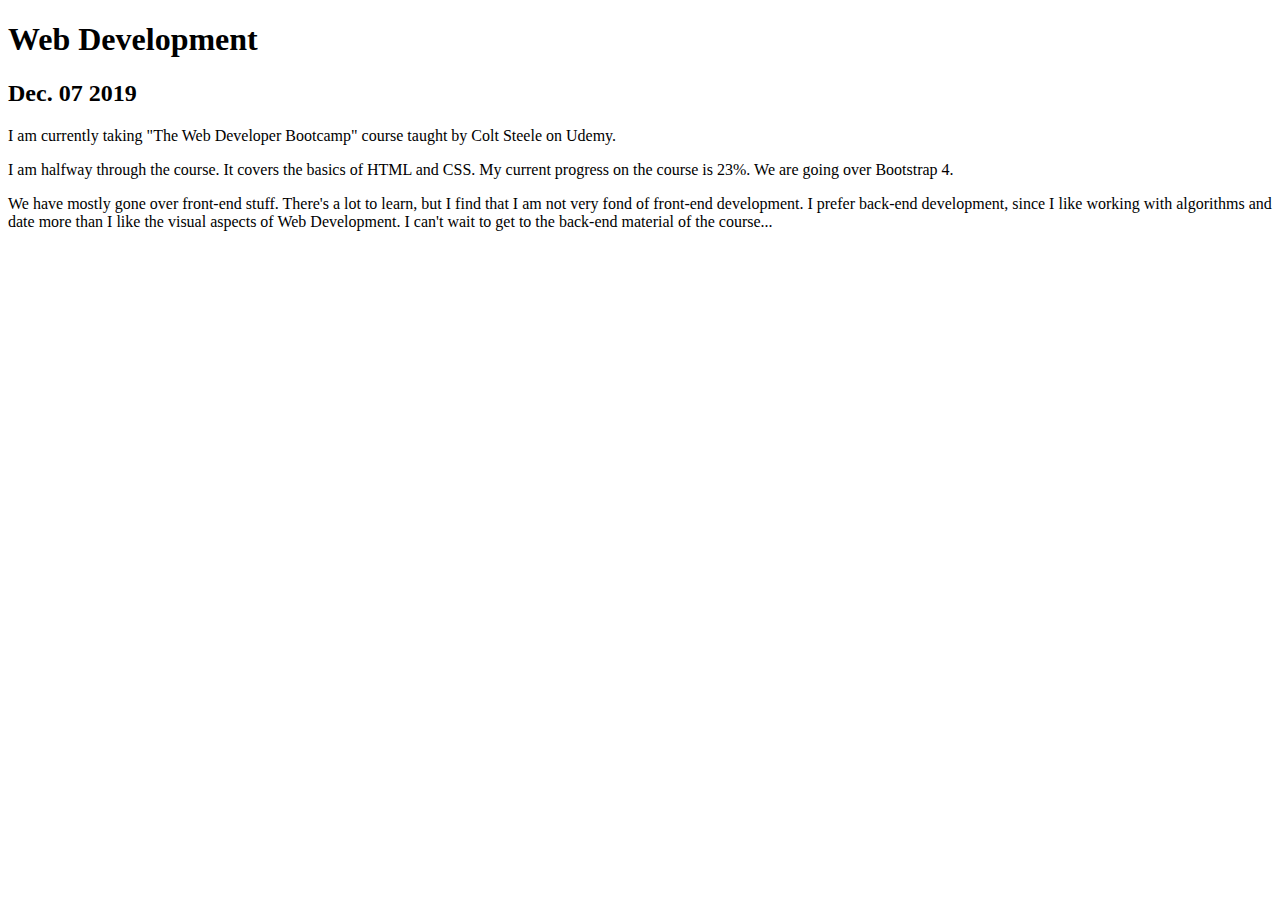
==== Learning.html @ 78fe6679 "Added Learning.html" ====
<!DOCTYPE html>
<html>
<head>
    <title>Learning</title>
    <meta charset="utf-8">
    <meta name="viewport" content="width=device-width, initial-scale=1, shrink-to-fit=no">
</head>
<body>
    <h1>Web Development</h1>
    <h2>Dec. 07 2019</h2>
    <p>I am currently taking "The Web Developer Bootcamp" course taught by Colt Steele on Udemy.</p>
    <p>I am halfway through the course. It covers the basics of HTML and CSS. My current progress on the course is 23%. We are going over Bootstrap 4.</p>
    <p>We have mostly gone over front-end stuff. There's a lot to learn, but I find that I am not very fond of front-end development. I prefer back-end development, since I like working with algorithms and date more than I like the visual aspects of Web Development. I can't wait to get to the back-end material of the course...</p>

</body>
</html>
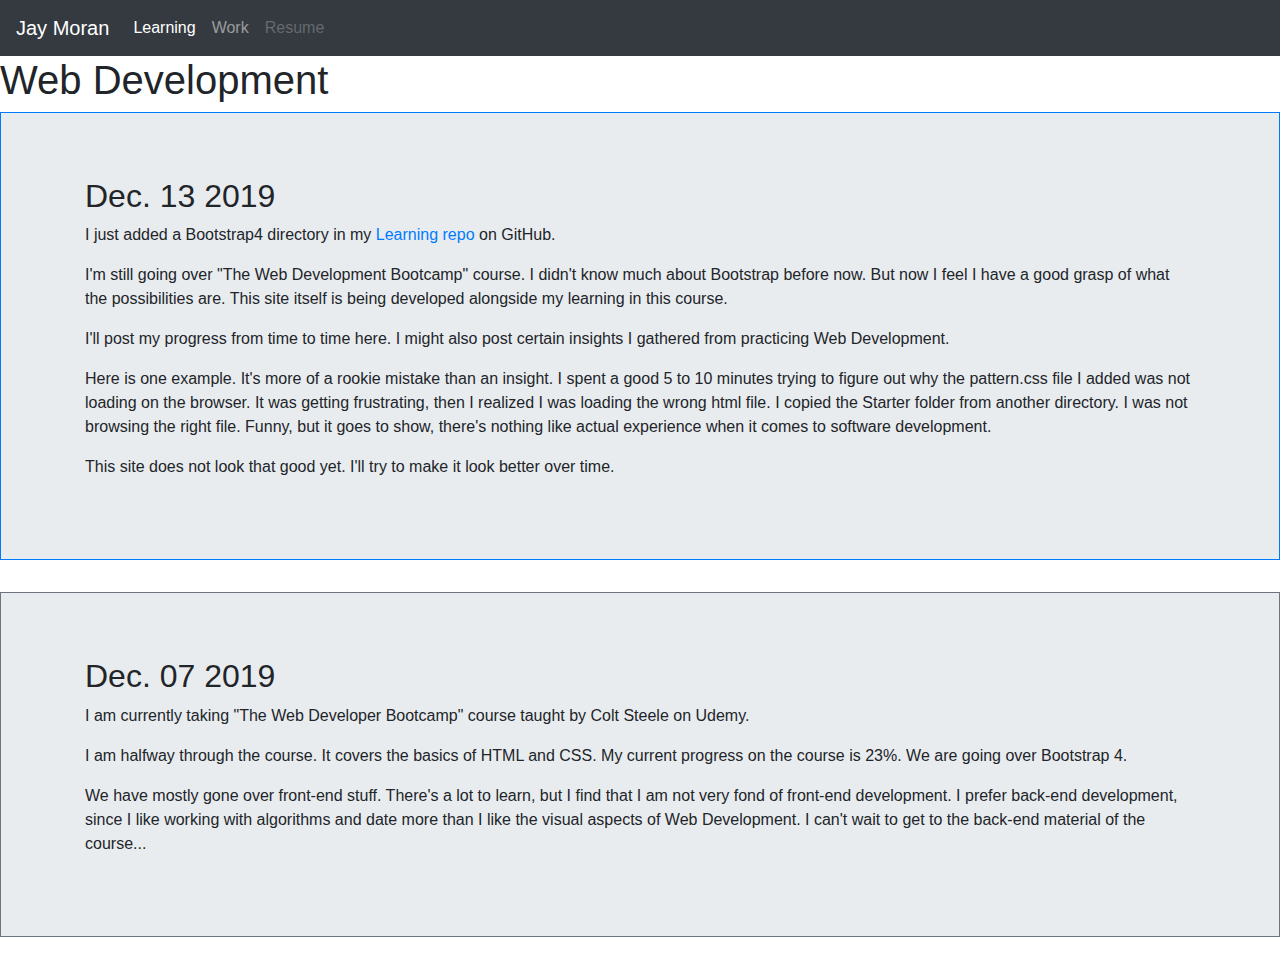
==== commit cbda54cf: "Updated Learning.html" ====
--- a/Learning.html
+++ b/Learning.html
@@ -1,16 +1,63 @@
 <!DOCTYPE html>
 <html>
 <head>
-    <title>Learning</title>
     <meta charset="utf-8">
     <meta name="viewport" content="width=device-width, initial-scale=1, shrink-to-fit=no">
+
+    <!-- Bootstrap CSS -->
+    <link rel="stylesheet" href="https://stackpath.bootstrapcdn.com/bootstrap/4.4.1/css/bootstrap.min.css" integrity="sha384-Vkoo8x4CGsO3+Hhxv8T/Q5PaXtkKtu6ug5TOeNV6gBiFeWPGFN9MuhOf23Q9Ifjh" crossorigin="anonymous">
+    <link rel="stylesheet" href="Learning.css">
+
+    <title>Learning</title>
+
 </head>
 <body>
+    <nav class="navbar navbar-expand-lg navbar-dark bg-dark">
+  <a class="navbar-brand" href="index.html">Jay Moran</a>
+  <button class="navbar-toggler" type="button" data-toggle="collapse" data-target="#navbarSupportedContent" aria-controls="navbarSupportedContent" aria-expanded="false" aria-label="Toggle navigation">
+    <span class="navbar-toggler-icon"></span>
+  </button>
+
+  <div class="collapse navbar-collapse" id="navbarSupportedContent">
+    <ul class="navbar-nav mr-auto">
+      <li class="nav-item active">
+        <a class="nav-link" href="Learning.html">Learning</a>
+      </li>
+      <li class="nav-item">
+        <a class="nav-link" target="_blank" href="https://github.com/moranjay/SampleWork">Work</a>
+      </li>
+      <li class="nav-item">
+        <a class="nav-link disabled" href="#">Resume</a>
+      </li>
+    </ul>
+    </form>
+  </div>
+</nav>
     <h1>Web Development</h1>
-    <h2>Dec. 07 2019</h2>
-    <p>I am currently taking "The Web Developer Bootcamp" course taught by Colt Steele on Udemy.</p>
-    <p>I am halfway through the course. It covers the basics of HTML and CSS. My current progress on the course is 23%. We are going over Bootstrap 4.</p>
-    <p>We have mostly gone over front-end stuff. There's a lot to learn, but I find that I am not very fond of front-end development. I prefer back-end development, since I like working with algorithms and date more than I like the visual aspects of Web Development. I can't wait to get to the back-end material of the course...</p>
 
+    <div class="jumbotron jumbotron-fluid border border-primary">
+        <div class="container">
+            <h2 class="display-5">Dec. 13 2019</h2>
+            <p>I just added a Bootstrap4 directory in my <a target="_blank" href="https://github.com/moranjay/Learning">Learning repo</a> on GitHub.</p>
+            <p>I'm still going over "The Web Development Bootcamp" course. I didn't know much about Bootstrap before now. But now I feel I have a good grasp of what the possibilities are. This site itself is being developed alongside my learning in this course.</p>
+            <p>I'll post my progress from time to time here. I might also post certain insights I gathered from practicing Web Development.</p>
+            <p>Here is one example. It's more of a rookie mistake than an insight. I spent a good 5 to 10 minutes trying to figure out why the pattern.css file I added was not loading on the browser. It was getting frustrating, then I realized I was loading the wrong html file. I copied the Starter folder from another directory. I was not browsing the right file. Funny, but it goes to show, there's nothing like actual experience when it comes to software development.</p>
+            <p>This site does not look that good yet. I'll try to make it look better over time.</p>
+        </div>
+    </div>
+    <div class="jumbotron jumbotron-fluid border border-secondary">
+        <div class="container">
+            <h2 class="display-5">Dec. 07 2019</h2>
+            <p>I am currently taking "The Web Developer Bootcamp" course taught by Colt Steele on Udemy.</p>
+            <p>I am halfway through the course. It covers the basics of HTML and CSS. My current progress on the course is 23%. We are going over Bootstrap 4.</p>
+            <p>We have mostly gone over front-end stuff. There's a lot to learn, but I find that I am not very fond of front-end development. I prefer back-end development, since I like working with algorithms and date more than I like the visual aspects of Web Development. I can't wait to get to the back-end material of the course...</p>
+        </div>
+    </div>
+
+    <!-- Optional JavaScript -->
+    <!-- jQuery first, then Popper.js, then Bootstrap JS -->
+    <script src="https://code.jquery.com/jquery-3.4.1.slim.min.js" integrity="sha384-J6qa4849blE2+poT4WnyKhv5vZF5SrPo0iEjwBvKU7imGFAV0wwj1yYfoRSJoZ+n" crossorigin="anonymous"></script>
+    <script src="https://cdn.jsdelivr.net/npm/popper.js@1.16.0/dist/umd/popper.min.js" integrity="sha384-Q6E9RHvbIyZFJoft+2mJbHaEWldlvI9IOYy5n3zV9zzTtmI3UksdQRVvoxMfooAo" crossorigin="anonymous"></script>
+    <script src="https://stackpath.bootstrapcdn.com/bootstrap/4.4.1/js/bootstrap.min.js" integrity="sha384-wfSDF2E50Y2D1uUdj0O3uMBJnjuUD4Ih7YwaYd1iqfktj0Uod8GCExl3Og8ifwB6" crossorigin="anonymous"></script>
 </body>
 </html>
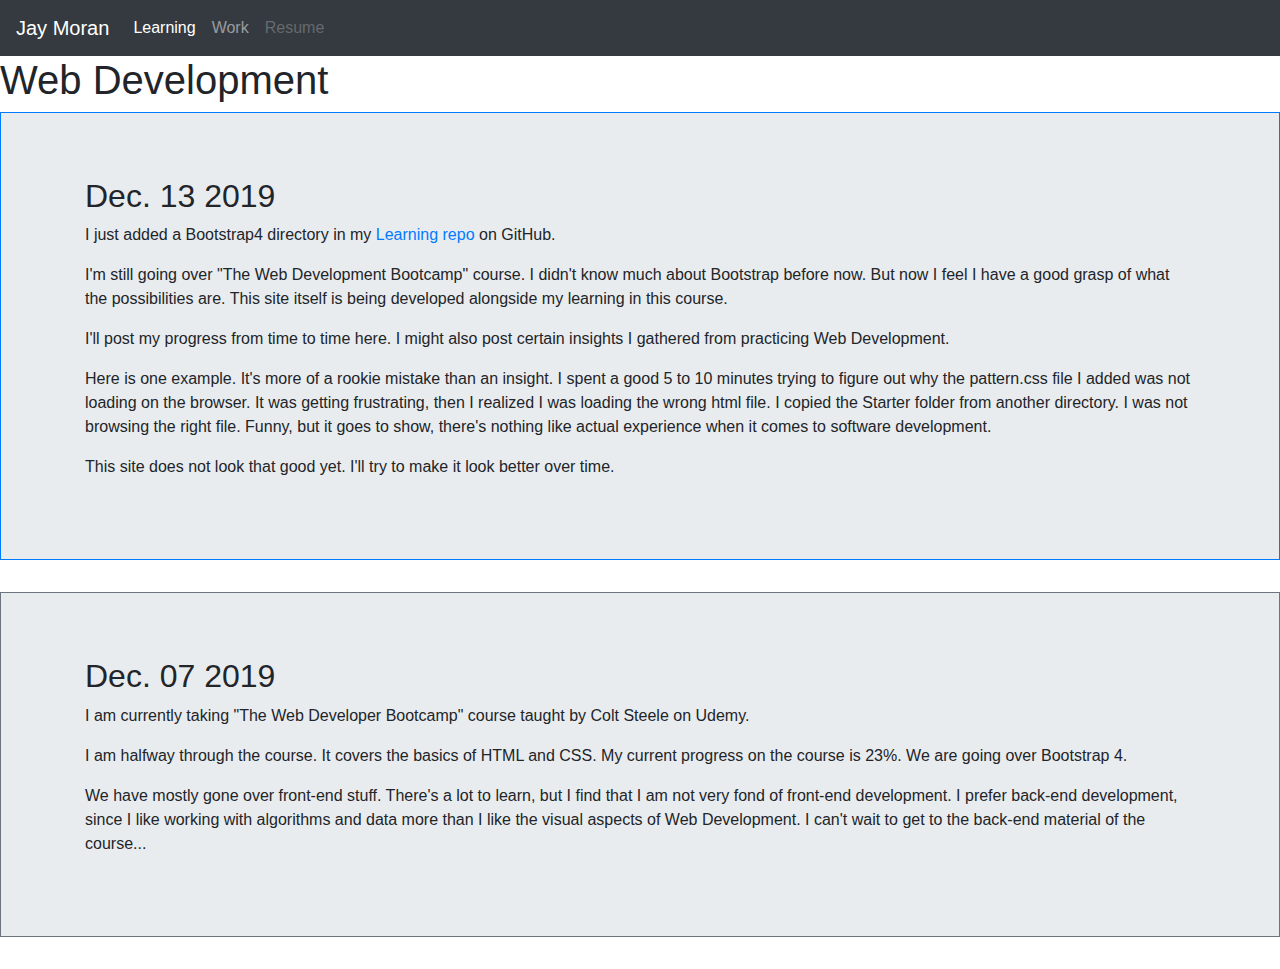
==== commit cb0484e5: "Fixed typo date -> data" ====
--- a/Learning.html
+++ b/Learning.html
@@ -50,7 +50,7 @@
             <h2 class="display-5">Dec. 07 2019</h2>
             <p>I am currently taking "The Web Developer Bootcamp" course taught by Colt Steele on Udemy.</p>
             <p>I am halfway through the course. It covers the basics of HTML and CSS. My current progress on the course is 23%. We are going over Bootstrap 4.</p>
-            <p>We have mostly gone over front-end stuff. There's a lot to learn, but I find that I am not very fond of front-end development. I prefer back-end development, since I like working with algorithms and date more than I like the visual aspects of Web Development. I can't wait to get to the back-end material of the course...</p>
+            <p>We have mostly gone over front-end stuff. There's a lot to learn, but I find that I am not very fond of front-end development. I prefer back-end development, since I like working with algorithms and data more than I like the visual aspects of Web Development. I can't wait to get to the back-end material of the course...</p>
         </div>
     </div>
 
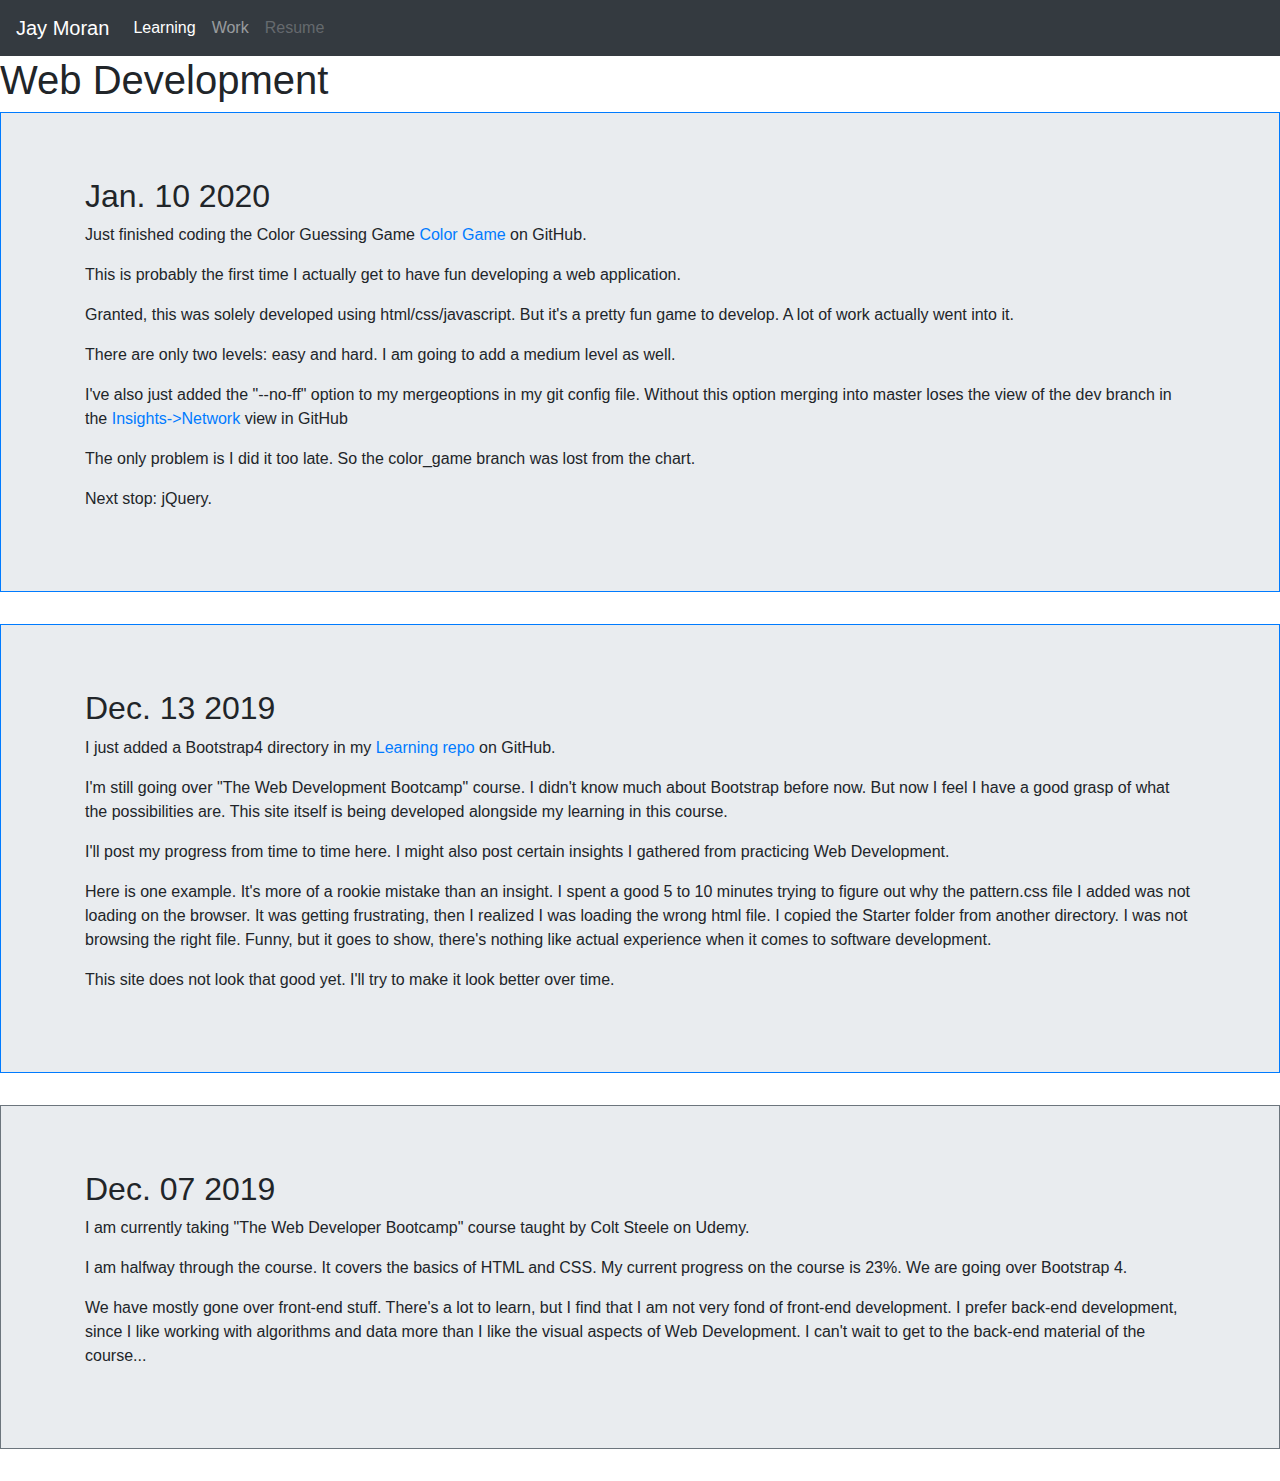
==== commit 7ac7085d: "Added Color Game Entry" ====
--- a/Learning.html
+++ b/Learning.html
@@ -36,6 +36,18 @@
     <h1>Web Development</h1>
 
     <div class="jumbotron jumbotron-fluid border border-primary">
+      <div class="container">
+          <h2 class="display-5">Jan. 10 2020</h2>
+          <p>Just finished coding the Color Guessing Game <a target="_blank" href="https://github.com/moranjay/Learning/tree/master/JavaScript/ColorGame">Color Game</a> on GitHub.</p>
+          <p>This is probably the first time I actually get to have fun developing a web application.</p>
+          <p>Granted, this was solely developed using html/css/javascript. But it's a pretty fun game to develop. A lot of work actually went into it.</p>
+          <p>There are only two levels: easy and hard. I am going to add a medium level as well.</p>
+          <p>I've also just added the "--no-ff" option to my mergeoptions in my git config file. Without this option merging into master loses the view of the dev branch in the <a target="_blank" href="https://github.com/moranjay/Learning/network">Insights->Network</a> view in GitHub</p>
+          <p>The only problem is I did it too late. So the color_game branch was lost from the chart.</p>
+          <p>Next stop: jQuery.</p>
+      </div>
+  </div>
+    <div class="jumbotron jumbotron-fluid border border-primary">
         <div class="container">
             <h2 class="display-5">Dec. 13 2019</h2>
             <p>I just added a Bootstrap4 directory in my <a target="_blank" href="https://github.com/moranjay/Learning">Learning repo</a> on GitHub.</p>
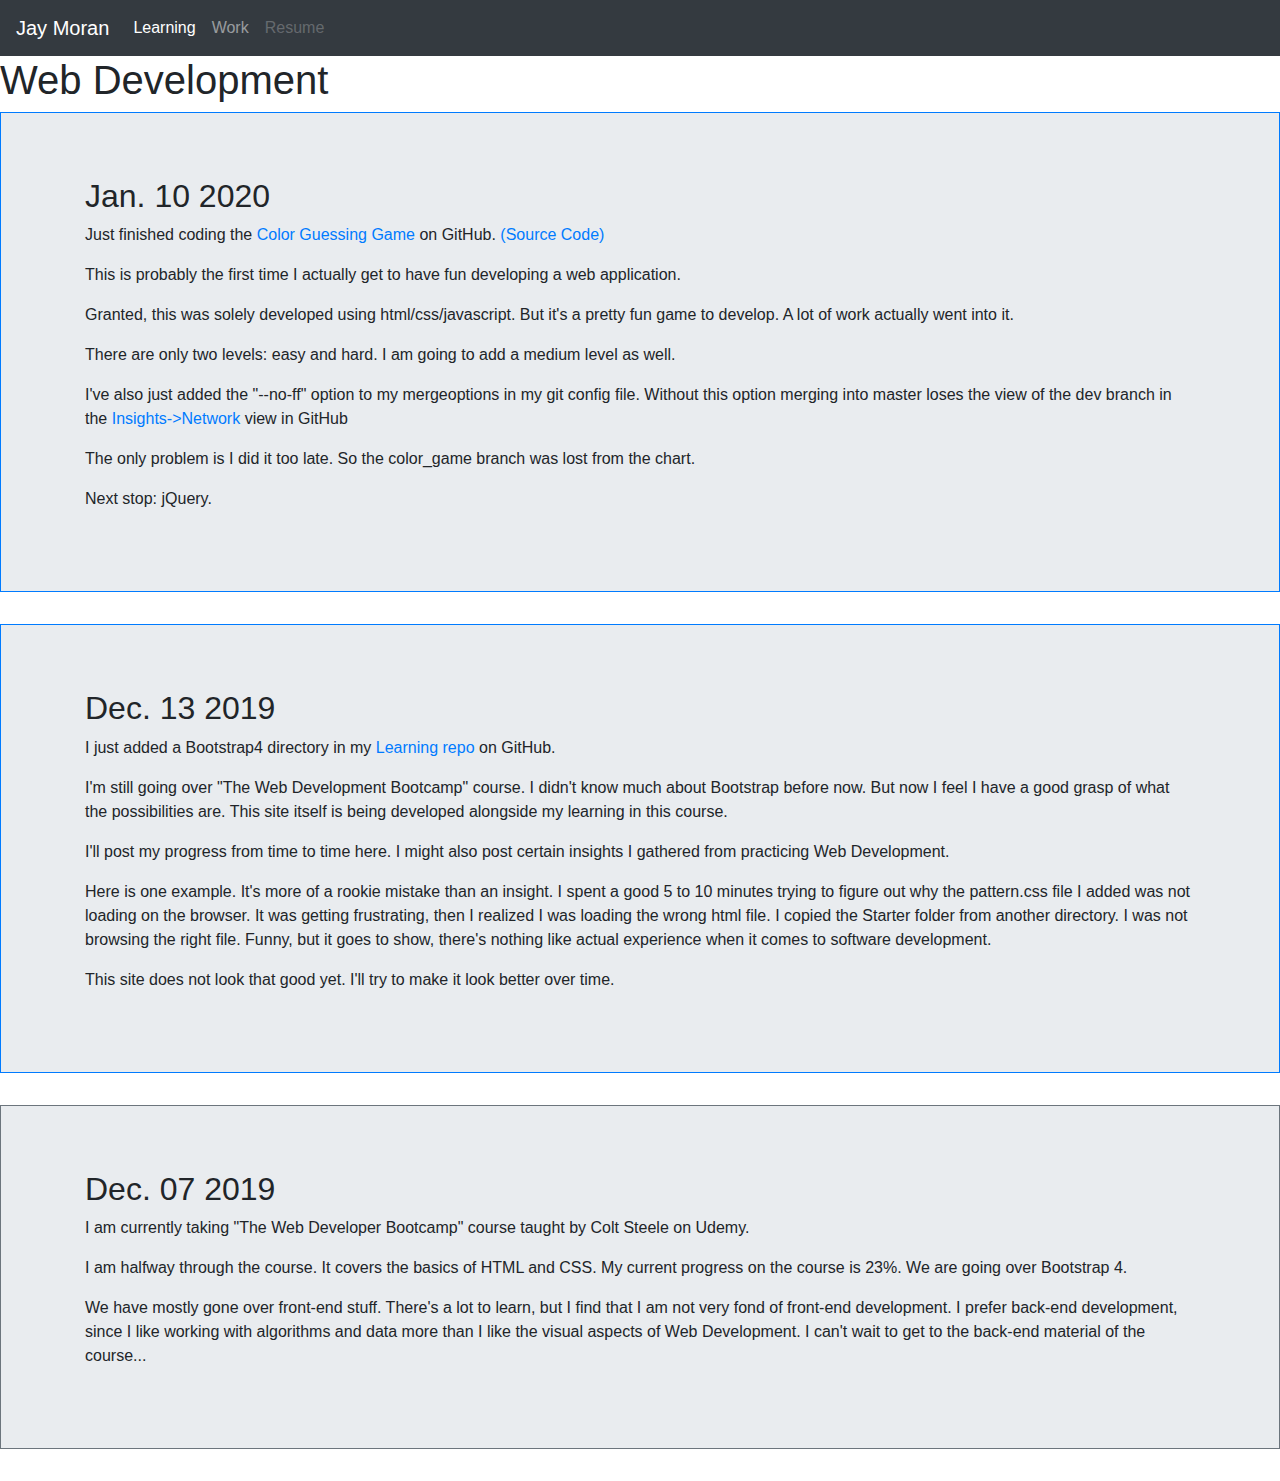
==== commit 0eea52ee: "Refactored colorGame index page name and added link to game" ====
--- a/Learning.html
+++ b/Learning.html
@@ -38,7 +38,7 @@
     <div class="jumbotron jumbotron-fluid border border-primary">
       <div class="container">
           <h2 class="display-5">Jan. 10 2020</h2>
-          <p>Just finished coding the Color Guessing Game <a target="_blank" href="https://github.com/moranjay/Learning/tree/master/JavaScript/ColorGame">Color Game</a> on GitHub.</p>
+          <p>Just finished coding the <a target="_blank" href="https://moranjay.github.io/ColorGame/index.html">Color Guessing Game</a> on GitHub. <a target="_blank" href="https://github.com/moranjay/Learning/tree/master/JavaScript/ColorGame">(Source Code)</a></p>
           <p>This is probably the first time I actually get to have fun developing a web application.</p>
           <p>Granted, this was solely developed using html/css/javascript. But it's a pretty fun game to develop. A lot of work actually went into it.</p>
           <p>There are only two levels: easy and hard. I am going to add a medium level as well.</p>
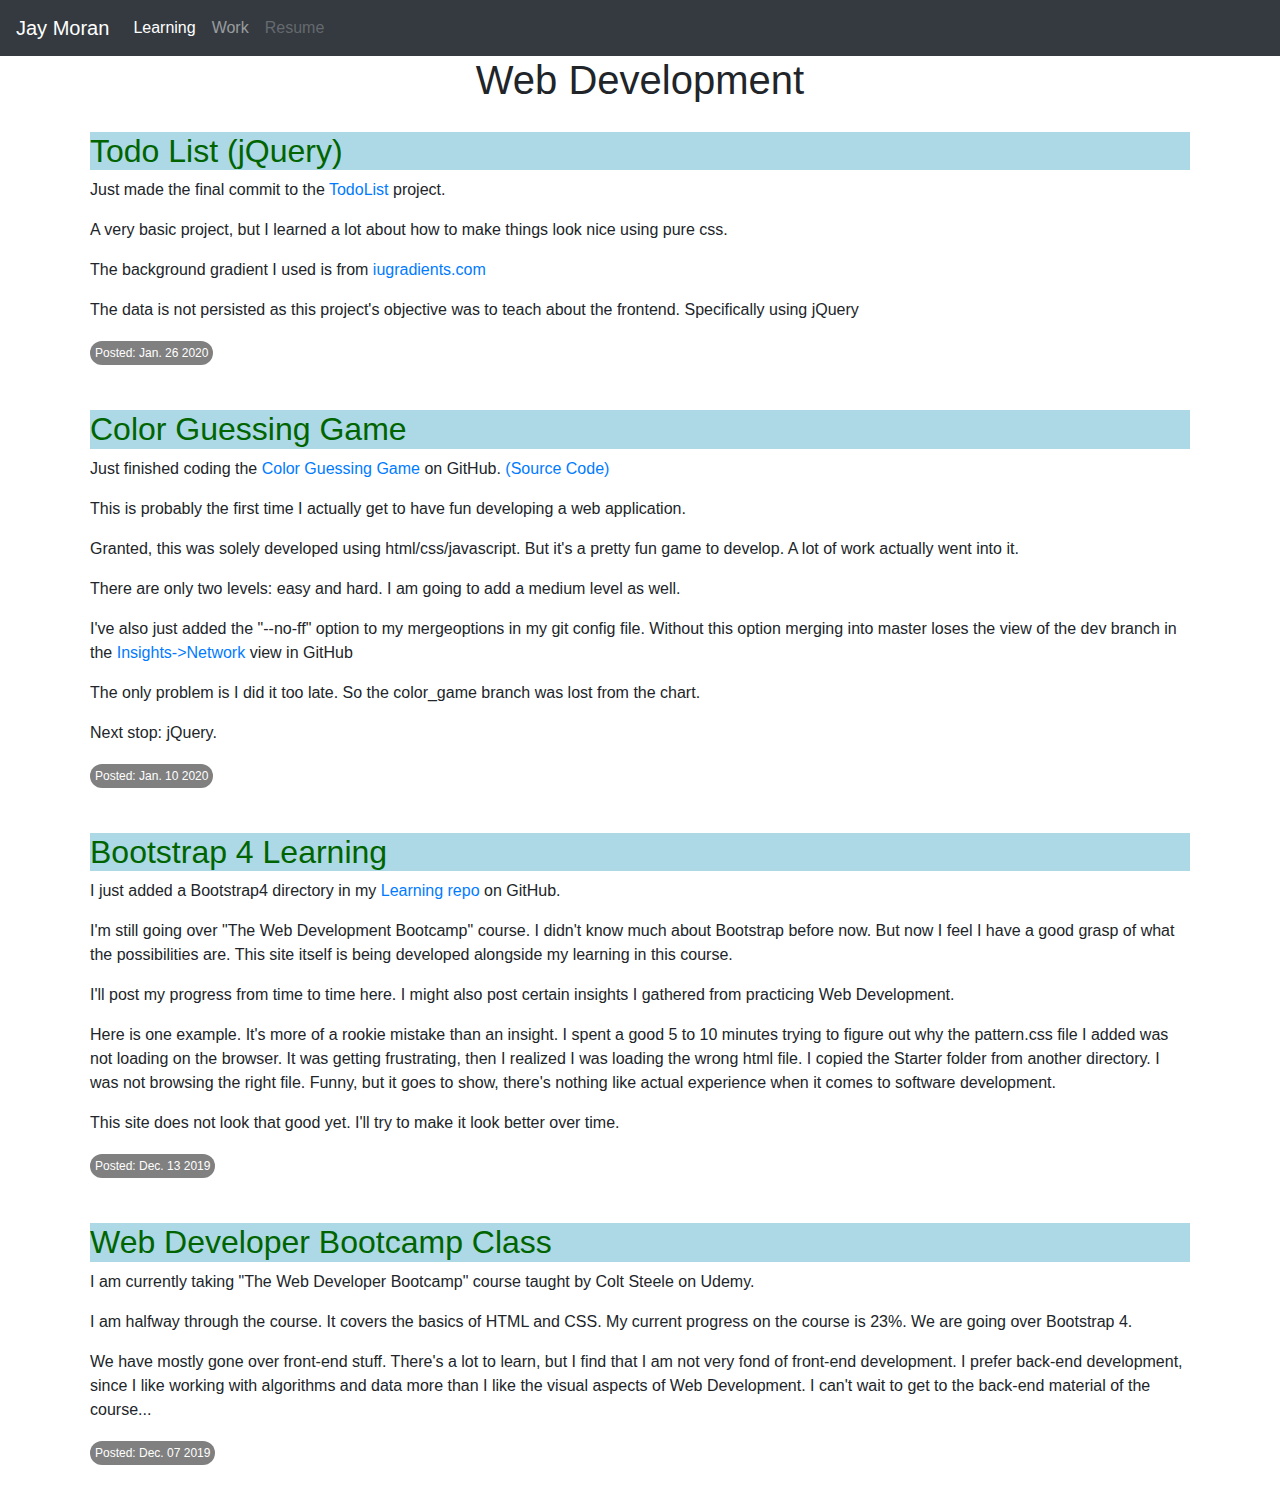
==== commit c6a5e0f7: "added assets/ and TodoList entry" ====
--- a/Learning.html
+++ b/Learning.html
@@ -6,7 +6,7 @@
 
     <!-- Bootstrap CSS -->
     <link rel="stylesheet" href="https://stackpath.bootstrapcdn.com/bootstrap/4.4.1/css/bootstrap.min.css" integrity="sha384-Vkoo8x4CGsO3+Hhxv8T/Q5PaXtkKtu6ug5TOeNV6gBiFeWPGFN9MuhOf23Q9Ifjh" crossorigin="anonymous">
-    <link rel="stylesheet" href="Learning.css">
+    <link rel="stylesheet" href="assets/Learning.css">
 
     <title>Learning</title>
 
@@ -35,35 +35,43 @@
 </nav>
     <h1>Web Development</h1>
 
-    <div class="jumbotron jumbotron-fluid border border-primary">
-      <div class="container">
-          <h2 class="display-5">Jan. 10 2020</h2>
-          <p>Just finished coding the <a target="_blank" href="https://moranjay.github.io/ColorGame/index.html">Color Guessing Game</a> on GitHub. <a target="_blank" href="https://github.com/moranjay/Learning/tree/master/JavaScript/ColorGame">(Source Code)</a></p>
-          <p>This is probably the first time I actually get to have fun developing a web application.</p>
-          <p>Granted, this was solely developed using html/css/javascript. But it's a pretty fun game to develop. A lot of work actually went into it.</p>
-          <p>There are only two levels: easy and hard. I am going to add a medium level as well.</p>
-          <p>I've also just added the "--no-ff" option to my mergeoptions in my git config file. Without this option merging into master loses the view of the dev branch in the <a target="_blank" href="https://github.com/moranjay/Learning/network">Insights->Network</a> view in GitHub</p>
-          <p>The only problem is I did it too late. So the color_game branch was lost from the chart.</p>
-          <p>Next stop: jQuery.</p>
-      </div>
-  </div>
-    <div class="jumbotron jumbotron-fluid border border-primary">
-        <div class="container">
-            <h2 class="display-5">Dec. 13 2019</h2>
-            <p>I just added a Bootstrap4 directory in my <a target="_blank" href="https://github.com/moranjay/Learning">Learning repo</a> on GitHub.</p>
-            <p>I'm still going over "The Web Development Bootcamp" course. I didn't know much about Bootstrap before now. But now I feel I have a good grasp of what the possibilities are. This site itself is being developed alongside my learning in this course.</p>
-            <p>I'll post my progress from time to time here. I might also post certain insights I gathered from practicing Web Development.</p>
-            <p>Here is one example. It's more of a rookie mistake than an insight. I spent a good 5 to 10 minutes trying to figure out why the pattern.css file I added was not loading on the browser. It was getting frustrating, then I realized I was loading the wrong html file. I copied the Starter folder from another directory. I was not browsing the right file. Funny, but it goes to show, there's nothing like actual experience when it comes to software development.</p>
-            <p>This site does not look that good yet. I'll try to make it look better over time.</p>
-        </div>
+    <div class="container">
+      <h2 class="entry-title">Todo List (jQuery)</h2>
+      <span class="entry-content">
+        <p>Just made the final commit to the <a target="_blank" href="https://moranjay.github.io/TodoList/index.html">TodoList</a> project.</p>
+        <p>A very basic project, but I learned a lot about how to make things look nice using pure css.</p>
+        <p>The background gradient I used is from <a target="_blank" href="https://uigradients.com">iugradients.com</a></p>
+        <p>The data is not persisted as this project's objective was to teach about the frontend. Specifically using jQuery</ >
+      </span>
+      <h5><span>Posted: Jan. 26 2020</span></h5>
     </div>
-    <div class="jumbotron jumbotron-fluid border border-secondary">
-        <div class="container">
-            <h2 class="display-5">Dec. 07 2019</h2>
-            <p>I am currently taking "The Web Developer Bootcamp" course taught by Colt Steele on Udemy.</p>
-            <p>I am halfway through the course. It covers the basics of HTML and CSS. My current progress on the course is 23%. We are going over Bootstrap 4.</p>
-            <p>We have mostly gone over front-end stuff. There's a lot to learn, but I find that I am not very fond of front-end development. I prefer back-end development, since I like working with algorithms and data more than I like the visual aspects of Web Development. I can't wait to get to the back-end material of the course...</p>
-        </div>
+
+    <div class="container">
+        <h2 class="entry-title">Color Guessing Game</h2>
+        <p>Just finished coding the <a target="_blank" href="https://moranjay.github.io/ColorGame/index.html">Color Guessing Game</a> on GitHub. <a target="_blank" href="https://github.com/moranjay/Learning/tree/master/JavaScript/ColorGame">(Source Code)</a></p>
+        <p>This is probably the first time I actually get to have fun developing a web application.</p>
+        <p>Granted, this was solely developed using html/css/javascript. But it's a pretty fun game to develop. A lot of work actually went into it.</p>
+        <p>There are only two levels: easy and hard. I am going to add a medium level as well.</p>
+        <p>I've also just added the "--no-ff" option to my mergeoptions in my git config file. Without this option merging into master loses the view of the dev branch in the <a target="_blank" href="https://github.com/moranjay/Learning/network">Insights->Network</a> view in GitHub</p>
+        <p>The only problem is I did it too late. So the color_game branch was lost from the chart.</p>
+        <p>Next stop: jQuery.</p>
+        <h5><span>Posted: Jan. 10 2020</span></h5>
+    </div>
+    <div class="container">
+        <h2 class="entry-title">Bootstrap 4 Learning</h2>
+        <p>I just added a Bootstrap4 directory in my <a target="_blank" href="https://github.com/moranjay/Learning">Learning repo</a> on GitHub.</p>
+        <p>I'm still going over "The Web Development Bootcamp" course. I didn't know much about Bootstrap before now. But now I feel I have a good grasp of what the possibilities are. This site itself is being developed alongside my learning in this course.</p>
+        <p>I'll post my progress from time to time here. I might also post certain insights I gathered from practicing Web Development.</p>
+        <p>Here is one example. It's more of a rookie mistake than an insight. I spent a good 5 to 10 minutes trying to figure out why the pattern.css file I added was not loading on the browser. It was getting frustrating, then I realized I was loading the wrong html file. I copied the Starter folder from another directory. I was not browsing the right file. Funny, but it goes to show, there's nothing like actual experience when it comes to software development.</p>
+        <p>This site does not look that good yet. I'll try to make it look better over time.</p>
+        <h5><span>Posted: Dec. 13 2019</span></h5>
+    </div>
+    <div class="container">
+        <h2 class="entry-title">Web Developer Bootcamp Class</h2>
+        <p>I am currently taking "The Web Developer Bootcamp" course taught by Colt Steele on Udemy.</p>
+        <p>I am halfway through the course. It covers the basics of HTML and CSS. My current progress on the course is 23%. We are going over Bootstrap 4.</p>
+        <p>We have mostly gone over front-end stuff. There's a lot to learn, but I find that I am not very fond of front-end development. I prefer back-end development, since I like working with algorithms and data more than I like the visual aspects of Web Development. I can't wait to get to the back-end material of the course...</p>
+        <h5><span>Posted: Dec. 07 2019</span></h5>
     </div>
 
     <!-- Optional JavaScript -->
@@ -71,5 +79,6 @@
     <script src="https://code.jquery.com/jquery-3.4.1.slim.min.js" integrity="sha384-J6qa4849blE2+poT4WnyKhv5vZF5SrPo0iEjwBvKU7imGFAV0wwj1yYfoRSJoZ+n" crossorigin="anonymous"></script>
     <script src="https://cdn.jsdelivr.net/npm/popper.js@1.16.0/dist/umd/popper.min.js" integrity="sha384-Q6E9RHvbIyZFJoft+2mJbHaEWldlvI9IOYy5n3zV9zzTtmI3UksdQRVvoxMfooAo" crossorigin="anonymous"></script>
     <script src="https://stackpath.bootstrapcdn.com/bootstrap/4.4.1/js/bootstrap.min.js" integrity="sha384-wfSDF2E50Y2D1uUdj0O3uMBJnjuUD4Ih7YwaYd1iqfktj0Uod8GCExl3Og8ifwB6" crossorigin="anonymous"></script>
+    <script type="text/javascript" src="assets/Learning.js"></script>
 </body>
 </html>
--- a/assets/Learning.css
+++ b/assets/Learning.css
@@ -0,0 +1,20 @@
+h5 span {
+    background: gray;
+    color: white;
+    border-radius: 25px;
+    padding: 5px;
+    font-size: 12px;
+}
+
+h1 {
+    text-align: center;
+}
+
+.container {
+    padding: 20px;
+}
+
+.entry-title {
+    background: lightblue;
+    color: darkgreen;
+}